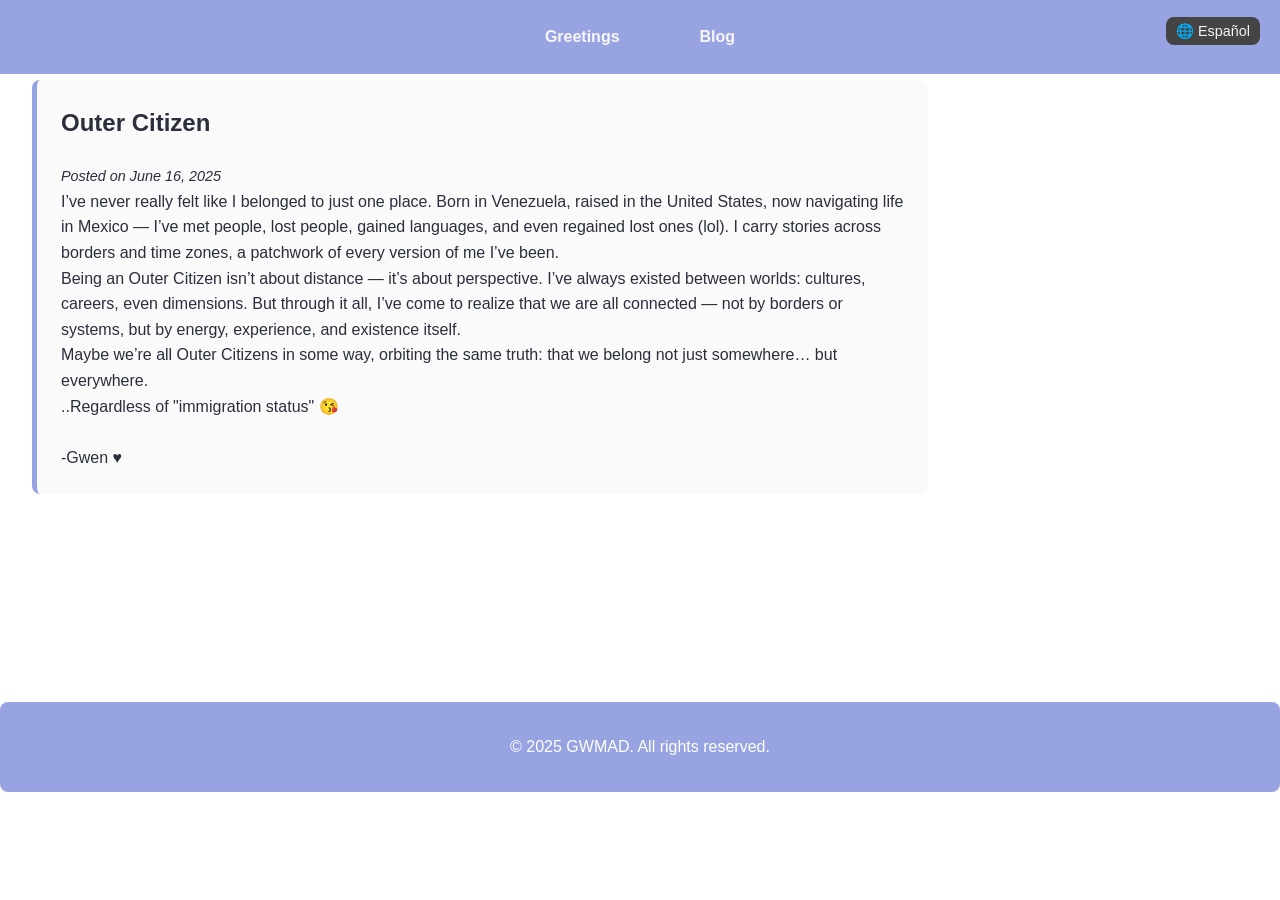
==== blog-outer-citizen.html @ 35157287 "Create blog-outer-citizen.html" ====
<!DOCTYPE html>
<html lang="en">
<head>
  <meta charset="UTF-8" />
  <meta name="viewport" content="width=device-width, initial-scale=1.0" />
  <title>Outer Citizen</title>
  <link rel="stylesheet" href="style.css" />
</head>
<body>
  <header>
        <div class="language-switch">
  <a href="blog-outer-citizen-es.html">🌐 Español</a>
</div>
        <nav>
      <ul>
        <li><a href="index.html">Greetings</a></li>
        <li><a href="blog.html">Blog</a></li>

      </ul>
    </nav>
    <!-- your existing header and nav here -->
  </header>

  <main>
    <article class="blog-post">
      <h2>Outer Citizen</h2>
      <p><em>Posted on June 16, 2025</em></p>
      <p>
I’ve never really felt like I belonged to just one place. Born in Venezuela, raised in the United States, now navigating life in Mexico — I’ve met people, lost people, gained languages, and even regained lost ones (lol). I carry stories across borders and time zones, a patchwork of every version of me I’ve been.
<br>
Being an Outer Citizen isn’t about distance — it’s about perspective. I’ve always existed between worlds: cultures, careers, even dimensions. But through it all, I’ve come to realize that we are all connected — not by borders or systems, but by energy, experience, and existence itself.
<br>
Maybe we’re all Outer Citizens in some way, orbiting the same truth: that we belong not just somewhere… but everywhere.        
 <br>       
..Regardless of "immigration status" 😘 

<br>
<br>

-Gwen &hearts;
      </p>
    </article>
  </main>

  <footer>
    <p>&copy; 2025 GWMAD. All rights reserved.</p>
  </footer>
</body>
</html>
---- style.css ----
/* === Language Switch === */
.language-switch {
  position: absolute;
  top: 20px;
  right: 20px;
  font-size: 0.9em;
  z-index: 10;
}
.language-switch a {
  text-decoration: none;
  color: #f4f4f4;
  background-color: #444;
  padding: 6px 10px;
  border-radius: 8px;
}
.language-switch a:hover {
  background-color: #666;
}

/* =======Global Styles =======*/
* {
  margin: 0;
  padding: 0;
  box-sizing: border-box;
}

/* === Base Styles === */
html {
  scroll-behavior: smooth;
}
    body {
      margin: 0;
      font-family: 'Segoe UI', Tahoma, Geneva, Verdana, sans-serif;
      background: linear-gradient(to right, #456cdf, #a1ebea);
      background-image: url('https://www.transparenttextures.com/patterns/stardust.png');
      background-blend-mode: overlay;
      background-size: cover;
      background-repeat: repeat;
      background-attachment: fixed;
      color: #2b2f3c;
      padding: 0;
      line-height: 1.6;
    }
    header.hero {
      display: flex;
      flex-direction: column;
      justify-content: center;
      align-items: center;
      height: 120vh;
      text-align: center;
      padding: 2rem;
      box-sizing: border-box;
    }
    .hero h1 {
      font-size: 4rem;
      color: #2b2f3c;
      margin: 0;
    }
    .hero h2 {
      font-size: 2rem;
      color: #2b2f3c;
      margin-top: 1rem;
    }
    .hero p {
      font-size: 1.5rem;
      color: #2b2f3c;
      margin-top: 1rem;
      max-width: 600px;
    }
    .hero a.button {
      display: inline-block;
      margin-top: 2rem;
      padding: 0.75rem 2rem;
      background: #b6c9ff;
      color: #0d0d2b;
      font-weight: bold;
      text-decoration: none;
      border-radius: 8px;
      transition: background 0.3s;
    }
    .hero a.button:hover {
      background: #d1b3ff;
    }
    

h1, h2, h3, h4 {
  font-family: 'Poppins', sans-serif;
  margin-bottom: 1rem;
}

a {
  color: #0077cc;
  text-decoration: none;
}
a:hover {
  color: #005999;
  text-decoration: underline;
}
/* === Buttons === */
a.button {
  background-color: #0077cc;
  color: white;
  padding: 0.6rem 1.2rem;
  border-radius: 8px;
  display: inline-block;
  transition: background-color 0.3s ease, transform 0.2s ease;
}
a.button:hover {
  background-color: #005fa3;
  transform: scale(1.05);
}
/* === Header & Navigation === */
header {
  background-color: #98a4e1;
  color: #f8f5f5;
  padding: 1.5rem 0;
  position: fixed;
  width: 100%;
  top: 0;
  text-align: center;
  z-index: 1000;
}

nav ul {
  list-style: none;
  display: flex;
  justify-content: center;
}
nav ul li {
  margin: 0 1.5rem;
}
nav ul li a {
  font-weight: bold;
  padding: 0.5rem 1rem;
  transition: color 0.3s ease;
  text-decoration: none;
  color: var(--color-text-light);
}
nav ul li a:hover {
  background-color: #e6f0ff;
  border-radius: 8px;
}
/* === Footer === */
footer {
  text-align: center;
  margin-top: 9rem;
  padding: 2rem 0;
  background-color: #98a4e1;
  color: #fff;
  border-radius: 8px;
}
/* === Layout === */
main {
  padding: 2rem;
  max-width: 960px;
  margin-top: 3rem;
}
section {
  margin-bottom: 3rem;
}
h2 {
  padding-bottom: 0.3rem;
  margin-bottom: 1rem;
}
/* === Blog === */
.blog-list {
  list-style: none;
  padding-left: 0;
  text-align: center;
  margin-top: 7rem;
}
.blog-list li {
  margin-bottom: 2rem;
  font-size: 1.1rem;
}
.blog-list a {
  color: #0077cc;
  font-weight: 600;
}


.blog-post {
  background-color: #fafafa;
  padding: 1.5rem;
  border-left: 5px solid #98a4e1;
  margin-bottom: 2rem;
  border-radius: 8px;
  transition: box-shadow 0.3s ease;
}
.blog-post:hover {
  box-shadow: 0 4px 12px rgba(0, 0, 0, 0.08);
}
.blog-post h3 {
  margin-top: 0;
  color: #0077cc;
}
.blog-post em {
  font-size: 0.9rem;
  color: #2b2f3c;
}
/* === Mobile Responsive === */
@media (max-width: 768px) {

  body {
    padding-top: 60px;
  }

  header {
    height: 60px;
  }

  .language-switcher {
    top: 0.5rem;
    left: auto;
    right: 1rem;
  }
  
  nav ul {
    display: flex;
    flex-direction: row;
    justify-content: center;
    flex-wrap: wrap;
    padding: 0.5rem 0;
    text-align: center;
  }
  nav ul li {
    margin: 0 0.8rem 0.5rem;
  }

  .container {
    width: 95%;
    padding: 1rem 0;
  }
  
  main {
    padding: 3rem;
  }
  section {
    margin-bottom: 2rem;
  }
  h1 {
    font-size: 1.8rem;
  }
  h2 {
    font-size: 1.5rem;
  }
  p {
    font-size: 1rem;
  }
  .cosmic-intro {
    width: 95%;
    padding: 1.5rem;
    font-size: 1rem;
  }
    header.hero {
    padding: 4rem 1.5rem;
    height: auto;
  }
  .hero h1 {
    font-size: 2.2rem;
    margin-top: 1.5rem;
  }
  .hero h2 {
    font-size: 1.5rem;
  }
  .hero p {
    font-size: 1rem;
    margin-bottom: 1.5rem;
  }
}
/* === Scroll to Top Button === */
#scrollToTop {
  position: fixed;
  bottom: 30px;
  right: 30px;
  background-color: #0077cc;
  color: #2b2f3c;
  border: none;
  padding: 0.6rem 1rem;
  border-radius: 50%;
  font-size: 1.2rem;
  cursor: pointer;
  display: none;
  z-index: 1000;
  transition: background-color 0.3s ease, transform 0.2s ease;
}
#scrollToTop:hover {
  background-color: #005fa3;
  transform: scale(1.1);
}


/* === Work Page Elements === */
.faq-toggle {
  cursor: pointer;
  font-weight: bold;
  padding: 0.5rem;
  background-color: #dcaada;
  margin-top: 0.5rem;
  border-radius: 5px;
}
.faq-toggle:hover {
  background-color: #533c73;
}
.faq-answer {
  display: none;
  padding-left: 1rem;
  color: #533c73;
}
.say-heller-form form {
  display: flex;
  flex-direction: column;
  gap: 0.75rem;
  max-width: 600px;
}
.say-heller-form input,
.say-heller-form textarea {
  padding: 0.5rem;
  border: 1px solid #94c5da;
  border-radius: 5px;
}
.say-heller-form button {
  padding: 0.5rem 1rem;
  background-color: #222;
  color: #97a7dd;
  border: none;
  border-radius: 5px;
  cursor: pointer;
}
.say-heller-form button:hover {
  background-color: #444;
}
/* === Cosmic Style Elements === */
.cosmic-intro-wrapper {
  display: flex;
  justify-content: center;
  width: 100%;
}
.cosmic-intro {
  max-width: 800px;
  width: 90%;
  text-align: center;
  background: linear-gradient(135deg, #b478f4, #64d5e4);
  border-radius: 12px;
  padding: 2rem;
  margin: 2rem auto;
  color: #2c2c2c;
  font-size: 1.1rem;
  line-height: 1.6;
  box-shadow: 0 4px 12px rgba(0, 0, 0, 0.05);
  position: relative;
  font-style: italic;
}
.cosmic-intro::before,
.cosmic-intro::after {
  content: "✨";
  position: absolute;
  font-size: 2rem;
  opacity: 0.4;
  animation: floatSparkles 6s infinite ease-in-out;
}
.cosmic-intro::before {
  top: -10px;
  left: 10px;
}
.cosmic-intro::after {
  bottom: -10px;
  right: 10px;
}
@keyframes floatSparkles {
  0%, 100% {
    transform: translateY(0px) rotate(0deg);
  }
  50% {
    transform: translateY(-5px) rotate(10deg);
  }
}
.nav-divider {
  border: none;
  height: 2px;
  background-color: #0077cc;
  margin-top: 2rem;
  margin-bottom: 2rem;
  width: 60%;
}
.page-wrapper {
  padding: 0 1rem;
}
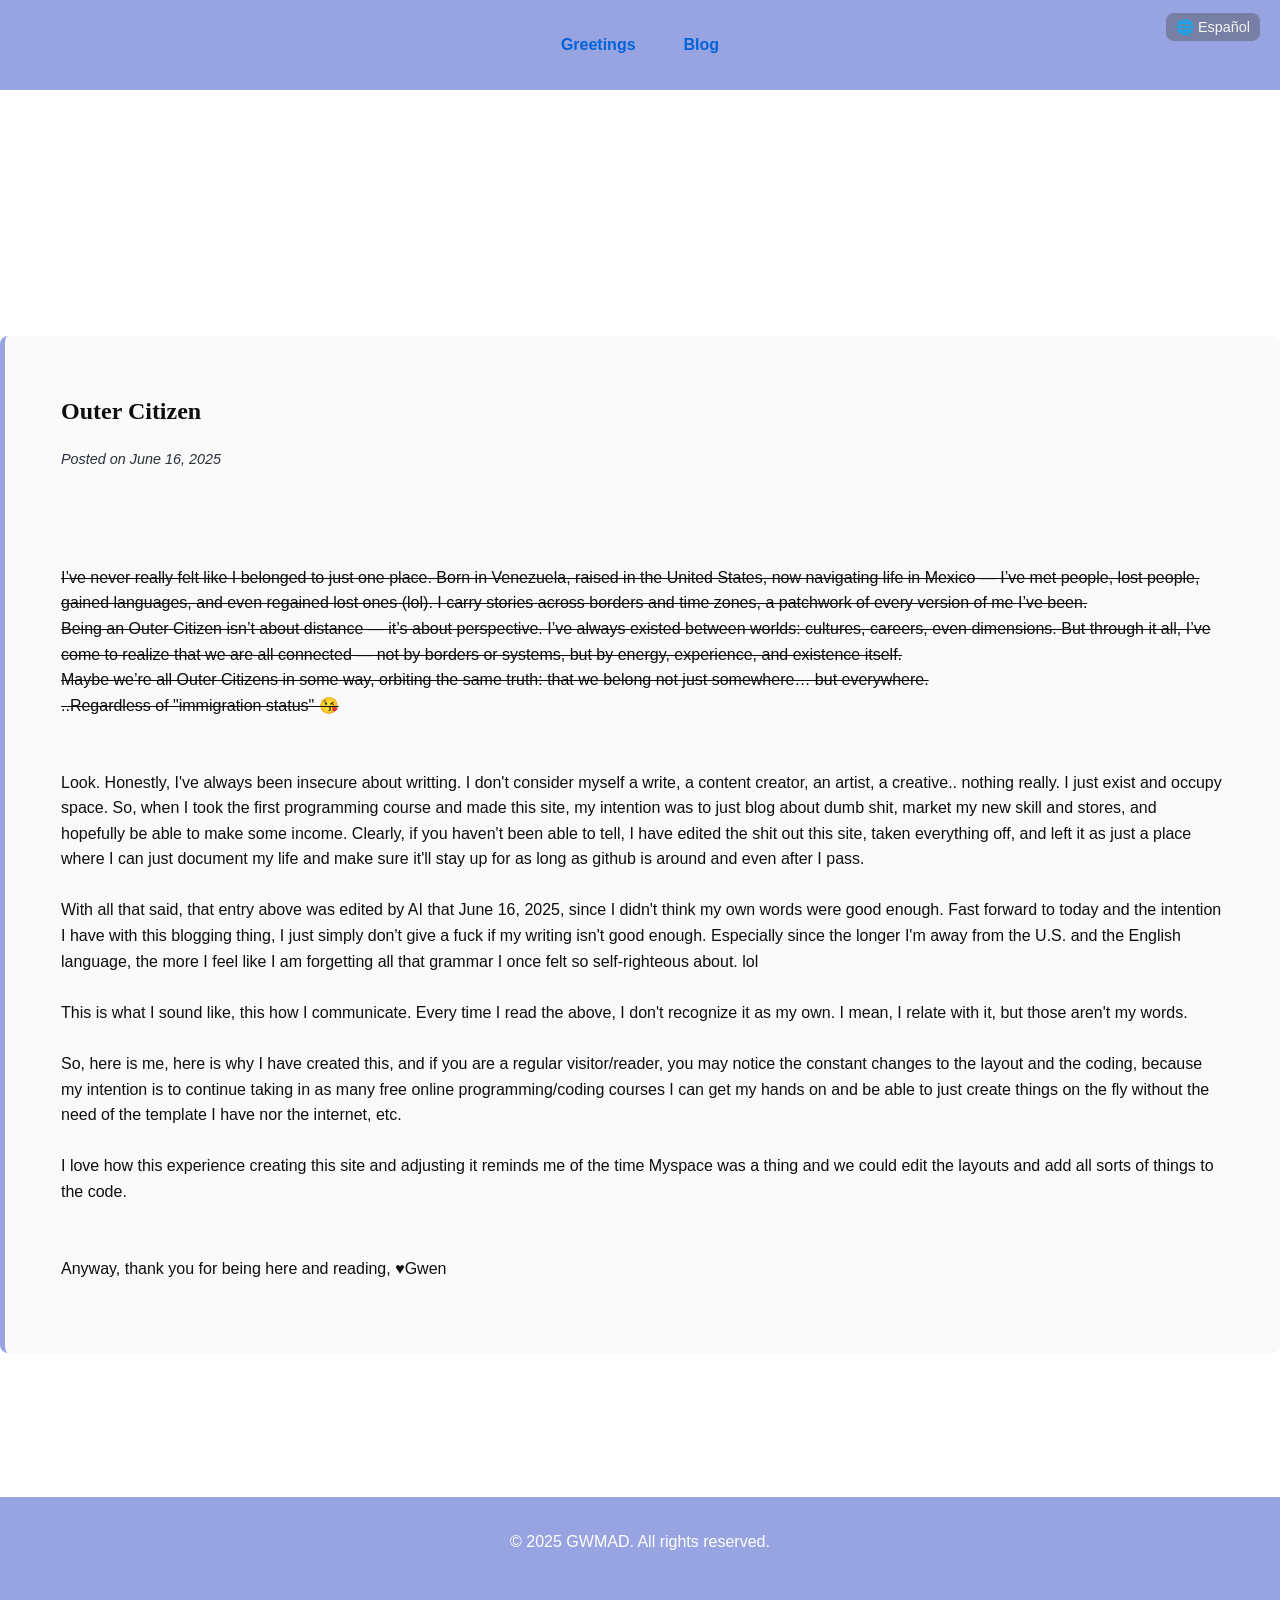
==== commit b81fb5fd: "Update blog-outer-citizen.html" ====
--- a/blog-outer-citizen.html
+++ b/blog-outer-citizen.html
@@ -26,18 +26,43 @@
       <h2>Outer Citizen</h2>
       <p><em>Posted on June 16, 2025</em></p>
       <p>
+        <br><br><br><strike>
 I’ve never really felt like I belonged to just one place. Born in Venezuela, raised in the United States, now navigating life in Mexico — I’ve met people, lost people, gained languages, and even regained lost ones (lol). I carry stories across borders and time zones, a patchwork of every version of me I’ve been.
 <br>
 Being an Outer Citizen isn’t about distance — it’s about perspective. I’ve always existed between worlds: cultures, careers, even dimensions. But through it all, I’ve come to realize that we are all connected — not by borders or systems, but by energy, experience, and existence itself.
 <br>
 Maybe we’re all Outer Citizens in some way, orbiting the same truth: that we belong not just somewhere… but everywhere.        
  <br>       
-..Regardless of "immigration status" 😘 
+..Regardless of "immigration status" 😘 </strike>
 
 <br>
 <br>
+<br>
+Look. Honestly, I've always been insecure about writting. I don't consider myself a write,
+a content creator, an artist, a creative.. nothing really. I just exist and occupy space.
+So, when I took the first programming course and made this site, my intention was to
+just blog about dumb shit, market my new skill and stores, and hopefully be able to make 
+some income. Clearly, if you haven't been able to tell, I have edited the shit out this site,
+taken everything off, and left it as just a place where I can just document my life and make sure 
+it'll stay up for as long as github is around and even after I pass.
+<br><br>With all that said, that entry above was edited by AI that June 16, 2025, since I didn't think my own
+words were good enough. Fast forward to today and the intention I have with this blogging thing, I just
+simply don't give a fuck if my writing isn't good enough. Especially since the longer I'm away from the U.S.
+and the English language, the more I feel like I am forgetting all that grammar I once felt so self-righteous 
+about. lol
+<br><br>This is what I sound like, this how I communicate. Every time I read the above, I don't recognize it 
+as my own. I mean, I relate with it, but those aren't my words.
+<br><br>So, here is me, here is why I have created this, and if you are a regular visitor/reader, you may
+notice the constant changes to the layout and the coding, because my intention is to continue taking in as 
+many free online programming/coding courses I can get my hands on and be able to just create things on the fly 
+without the need of the template I have nor the internet, etc. 
+<br><br>I love how this experience creating this site and adjusting it reminds me of the time Myspace
+was a thing and we could edit the layouts and add all sorts of things to the code. 
+<br><br><br>
 
--Gwen &hearts;
+Anyway, thank you for being here and reading,
+
+&hearts;Gwen 
       </p>
     </article>
   </main>
--- a/style.css
+++ b/style.css
@@ -2,20 +2,35 @@
 /* === Language Switch === */
 .language-switch {
   position: absolute;
-  top: 20px;
+  top: 1rem;
   right: 20px;
   font-size: 0.9em;
-  z-index: 10;
+  z-index: 10000;
 }
 .language-switch a {
   text-decoration: none;
   color: #f4f4f4;
-  background-color: #444;
+  background-color: #777fa4;
   padding: 6px 10px;
   border-radius: 8px;
 }
 .language-switch a:hover {
   background-color: #666;
+}
+
+
+
+/* ======= CSS VARIABLES ========*/
+:root {
+    --color-primary: #090909;
+    --color-primary-dark: #393939;
+    --color-background: linear-gradient(to right, #456cdf, #a1ebea);
+    --background-image: url('https://www.transparenttextures.com/patterns/stardust.png');
+    --color-text: #0f0e0e;
+    --color-text-light: #0363d9;
+    --color-accent: #f8168b;
+    --font-heading: 'Georgia', serif;
+    --font-body: 'Segoe UI', 'Tahoma', Geneva, Verdana, sans-serif;
 }
 
 /* =======Global Styles =======*/
@@ -23,168 +38,209 @@
   margin: 0;
   padding: 0;
   box-sizing: border-box;
-}
+
+}
+
+body {
+    font-family: var(--font-body);
+    color: var(--color-text);
+    background-color: var(--color-background);
+    line-height: 1.6;
+}
+
+
+/* =========== HEADER OVERLAP ========== */
+main {
+  padding-top: 12rem;
+}
+
+/* ======= HERO SECTION ======*/
+
+.hero {
+  height: 100vh;
+  display: flex;
+  flex-direction: column;
+  justify-content: center;
+  align-items: center;
+  text-align: center;
+  background: var(--color-background);
+  padding: 2rem 0;
+}
+
+/* =======TYPOGRAPHY ======= */
+
+h1, h2, h3, h4, h5, h6 {
+    font-family: var(--font-heading);
+    margin-bottom: 1rem;
+    color: var(--color-primary);
+}
+
+p {
+    margin-bottom: 1rem;
+}
+
+h3 {
+    margin-top: 2rem;
+}
+
+/* ====== LAYOUT & CONTAINERS ====== */
+.container {
+    width: 90%;
+    max-width: 1200px;
+    margin: 0 auto;
+    padding: 2rem 0;
+}
+
+.container ul {
+    max-width: 600px;
+    margin-left: auto;
+    margin-right: auto;
+    text-align: left;
+}
+
+
+/* ====== HEADER, FOOTER & NAVIGATION ====== */
+header {
+    background-color: #98a4e1;
+    color: #98a4e1;
+    padding: 2rem 0;
+    position: fixed;
+    width: 100%;
+    top: 0;
+    z-index: 1000;
+    margin-bottom: 9rem;
+  
+}
+
+
+footer {
+  text-align: center;
+  margin-top: 9rem;
+  padding: 2rem;
+  background-color: #98a4e1;
+  color: #fff;
+
+}
+nav ul {
+    display: flex;
+    justify-content: center;
+    list-style: none;
+}
+
+nav ul li {
+    margin: 0 1.5rem;
+}
+
+nav ul li a {
+    color: #0363d9;
+    text-decoration: none;
+    font-weight: bold;
+    transition: color 0.3s ease;
+}
+
+nav ul li a:hover {
+    color: #0363d9;
+}
+
+
+/* ====== BUTTONS ====== */
+.btn {
+    display: inline-block;
+    padding: 0.8rem 2rem;
+    background-color: var(--color-primary);
+    color: var(--color-text-light);
+    text-decoration: none;
+    border-radius: 5px;
+    font-weight: bold;
+    transition: background-color 0.3s ease, transform 0.2s ease;
+}
+
+.btn:hover {
+    background-color: var(--color-primary-dark);
+    transform: translateY(-3px);
+}
+
+
+/* ====== PROJECTS/ITEMS GRID ====== */
+.items-grid {
+    display: grid;
+    grid-template-columns: repeat(auto-fit, minmax(300px, 1fr));
+    gap: 3rem;
+    margin-top: 2rem;
+}
+
+.item {
+    background: linear-gradient(135deg, #b478f4, #64d5e4);
+    padding: 1.5rem;
+    border-radius: 8px;
+    box-shadow: 0 4px 6px rgba(0, 0, 0, 0.1);
+    transition: transform 0.3s ease;
+    text-align: center;
+}
+
+.item:hover {
+    transform: translateY(-5px);
+}
+
+/* ==== for when and if I decide to add pics ==== */
+.item img {
+    width: 100%;
+    max-width: 250px;
+    height: 250px;
+    object-fit: cover;
+    border-radius: 5px;
+    margin-bottom: 1rem;
+}
+
+/* Style all links */
+.nav-menu a {
+  text-decoration: none;
+  color: #0363d9;
+  padding: 0.5rem 0;
+  display: block;
+}
+
 
 /* === Base Styles === */
 html {
   scroll-behavior: smooth;
 }
-    body {
-      margin: 0;
-      font-family: 'Segoe UI', Tahoma, Geneva, Verdana, sans-serif;
-      background: linear-gradient(to right, #456cdf, #a1ebea);
-      background-image: url('https://www.transparenttextures.com/patterns/stardust.png');
-      background-blend-mode: overlay;
-      background-size: cover;
-      background-repeat: repeat;
-      background-attachment: fixed;
-      color: #2b2f3c;
-      padding: 0;
-      line-height: 1.6;
-    }
-    header.hero {
-      display: flex;
-      flex-direction: column;
-      justify-content: center;
-      align-items: center;
-      height: 120vh;
-      text-align: center;
-      padding: 2rem;
-      box-sizing: border-box;
-    }
-    .hero h1 {
-      font-size: 4rem;
-      color: #2b2f3c;
-      margin: 0;
-    }
-    .hero h2 {
-      font-size: 2rem;
-      color: #2b2f3c;
-      margin-top: 1rem;
-    }
-    .hero p {
-      font-size: 1.5rem;
-      color: #2b2f3c;
-      margin-top: 1rem;
-      max-width: 600px;
-    }
-    .hero a.button {
-      display: inline-block;
-      margin-top: 2rem;
-      padding: 0.75rem 2rem;
-      background: #b6c9ff;
-      color: #0d0d2b;
-      font-weight: bold;
-      text-decoration: none;
-      border-radius: 8px;
-      transition: background 0.3s;
-    }
-    .hero a.button:hover {
-      background: #d1b3ff;
-    }
-    
-
-h1, h2, h3, h4 {
-  font-family: 'Poppins', sans-serif;
-  margin-bottom: 1rem;
-}
-
-a {
-  color: #0077cc;
-  text-decoration: none;
-}
-a:hover {
-  color: #005999;
-  text-decoration: underline;
-}
-/* === Buttons === */
-a.button {
-  background-color: #0077cc;
-  color: white;
-  padding: 0.6rem 1.2rem;
-  border-radius: 8px;
-  display: inline-block;
-  transition: background-color 0.3s ease, transform 0.2s ease;
-}
-a.button:hover {
-  background-color: #005fa3;
-  transform: scale(1.05);
-}
-/* === Header & Navigation === */
-header {
-  background-color: #98a4e1;
-  color: #f8f5f5;
-  padding: 1.5rem 0;
-  position: fixed;
-  width: 100%;
-  top: 0;
-  text-align: center;
-  z-index: 1000;
-}
-
-nav ul {
-  list-style: none;
-  display: flex;
-  justify-content: center;
-}
-nav ul li {
-  margin: 0 1.5rem;
-}
-nav ul li a {
-  font-weight: bold;
-  padding: 0.5rem 1rem;
-  transition: color 0.3s ease;
-  text-decoration: none;
-  color: var(--color-text-light);
-}
-nav ul li a:hover {
-  background-color: #e6f0ff;
-  border-radius: 8px;
-}
-/* === Footer === */
-footer {
-  text-align: center;
-  margin-top: 9rem;
-  padding: 2rem 0;
-  background-color: #98a4e1;
-  color: #fff;
-  border-radius: 8px;
-}
-/* === Layout === */
-main {
-  padding: 2rem;
-  max-width: 960px;
-  margin-top: 3rem;
-}
-section {
-  margin-bottom: 3rem;
-}
-h2 {
-  padding-bottom: 0.3rem;
-  margin-bottom: 1rem;
-}
+
+
+
+
+
 /* === Blog === */
+
 .blog-list {
   list-style: none;
   padding-left: 0;
   text-align: center;
-  margin-top: 7rem;
-}
+  margin-top: 3rem;
+}
+
 .blog-list li {
-  margin-bottom: 2rem;
-  font-size: 1.1rem;
+  margin-bottom: 3rem;
+  font-size: 1.1rem;  
+  align-items: center;
+
 }
 .blog-list a {
   color: #0077cc;
   font-weight: 600;
 }
 
+.blog-list h3 {
+  color:#0f0e0e
+}
+
 
 .blog-post {
   background-color: #fafafa;
-  padding: 1.5rem;
+  padding: 3.5rem;
   border-left: 5px solid #98a4e1;
   margin-bottom: 2rem;
+  margin-top: 9rem;
   border-radius: 8px;
   transition: box-shadow 0.3s ease;
 }
@@ -192,102 +248,16 @@
   box-shadow: 0 4px 12px rgba(0, 0, 0, 0.08);
 }
 .blog-post h3 {
-  margin-top: 0;
+  margin-top: 3rem;
   color: #0077cc;
 }
+.blog-post h2 {
+  color:#0f0e0e
+}
+
 .blog-post em {
   font-size: 0.9rem;
   color: #2b2f3c;
-}
-/* === Mobile Responsive === */
-@media (max-width: 768px) {
-
-  body {
-    padding-top: 60px;
-  }
-
-  header {
-    height: 60px;
-  }
-
-  .language-switcher {
-    top: 0.5rem;
-    left: auto;
-    right: 1rem;
-  }
-  
-  nav ul {
-    display: flex;
-    flex-direction: row;
-    justify-content: center;
-    flex-wrap: wrap;
-    padding: 0.5rem 0;
-    text-align: center;
-  }
-  nav ul li {
-    margin: 0 0.8rem 0.5rem;
-  }
-
-  .container {
-    width: 95%;
-    padding: 1rem 0;
-  }
-  
-  main {
-    padding: 3rem;
-  }
-  section {
-    margin-bottom: 2rem;
-  }
-  h1 {
-    font-size: 1.8rem;
-  }
-  h2 {
-    font-size: 1.5rem;
-  }
-  p {
-    font-size: 1rem;
-  }
-  .cosmic-intro {
-    width: 95%;
-    padding: 1.5rem;
-    font-size: 1rem;
-  }
-    header.hero {
-    padding: 4rem 1.5rem;
-    height: auto;
-  }
-  .hero h1 {
-    font-size: 2.2rem;
-    margin-top: 1.5rem;
-  }
-  .hero h2 {
-    font-size: 1.5rem;
-  }
-  .hero p {
-    font-size: 1rem;
-    margin-bottom: 1.5rem;
-  }
-}
-/* === Scroll to Top Button === */
-#scrollToTop {
-  position: fixed;
-  bottom: 30px;
-  right: 30px;
-  background-color: #0077cc;
-  color: #2b2f3c;
-  border: none;
-  padding: 0.6rem 1rem;
-  border-radius: 50%;
-  font-size: 1.2rem;
-  cursor: pointer;
-  display: none;
-  z-index: 1000;
-  transition: background-color 0.3s ease, transform 0.2s ease;
-}
-#scrollToTop:hover {
-  background-color: #005fa3;
-  transform: scale(1.1);
 }
 
 
@@ -331,59 +301,64 @@
 .say-heller-form button:hover {
   background-color: #444;
 }
-/* === Cosmic Style Elements === */
-.cosmic-intro-wrapper {
-  display: flex;
-  justify-content: center;
-  width: 100%;
-}
-.cosmic-intro {
-  max-width: 800px;
-  width: 90%;
-  text-align: center;
-  background: linear-gradient(135deg, #b478f4, #64d5e4);
-  border-radius: 12px;
-  padding: 2rem;
-  margin: 2rem auto;
-  color: #2c2c2c;
-  font-size: 1.1rem;
-  line-height: 1.6;
-  box-shadow: 0 4px 12px rgba(0, 0, 0, 0.05);
-  position: relative;
-  font-style: italic;
-}
-.cosmic-intro::before,
-.cosmic-intro::after {
-  content: "✨";
-  position: absolute;
-  font-size: 2rem;
-  opacity: 0.4;
-  animation: floatSparkles 6s infinite ease-in-out;
-}
-.cosmic-intro::before {
-  top: -10px;
-  left: 10px;
-}
-.cosmic-intro::after {
-  bottom: -10px;
-  right: 10px;
-}
-@keyframes floatSparkles {
-  0%, 100% {
-    transform: translateY(0px) rotate(0deg);
+
+
+
+
+
+/* ====== MOBILE RESPONSIVE DESIGN ====== */
+@media (max-width: 768px) {
+
+      /* Header spacing fix */
+  body {
+    padding-top: 60px; /* Adjust to your header height */
   }
-  50% {
-    transform: translateY(-5px) rotate(10deg);
+  
+  header {
+    height: 60px; /* Fixed height helps with calculations */
   }
-}
-.nav-divider {
-  border: none;
-  height: 2px;
-  background-color: #0077cc;
-  margin-top: 2rem;
-  margin-bottom: 2rem;
-  width: 60%;
-}
-.page-wrapper {
-  padding: 0 1rem;
-}
+    
+    .language-switcher {
+        top: 0.5rem;
+        left: auto;
+        right: 1rem;
+    }
+
+    nav ul {
+        display: flex;
+        flex-direction: row;
+        justify-content: center;
+        flex-wrap: wrap;
+        padding: 0.5rem 0;
+    }
+
+    nav ul li {
+        margin: 0 0.8rem 0.5rem;
+    }
+
+    .container {
+        width: 95%;
+        padding: 1rem 0;
+    }
+}
+
+
+@media (max-width: 768px) {
+  .nav-menu {
+    flex-direction: column;
+    gap: 0.5rem;
+    align-items: center;
+    background-color: var(--color-primary);
+    padding: 1rem 0;
+    margin: 0;
+  }
+  
+  
+  .hero, .container:first-of-type {
+      padding-top: 20px;
+   
+  }
+}
+
+
+
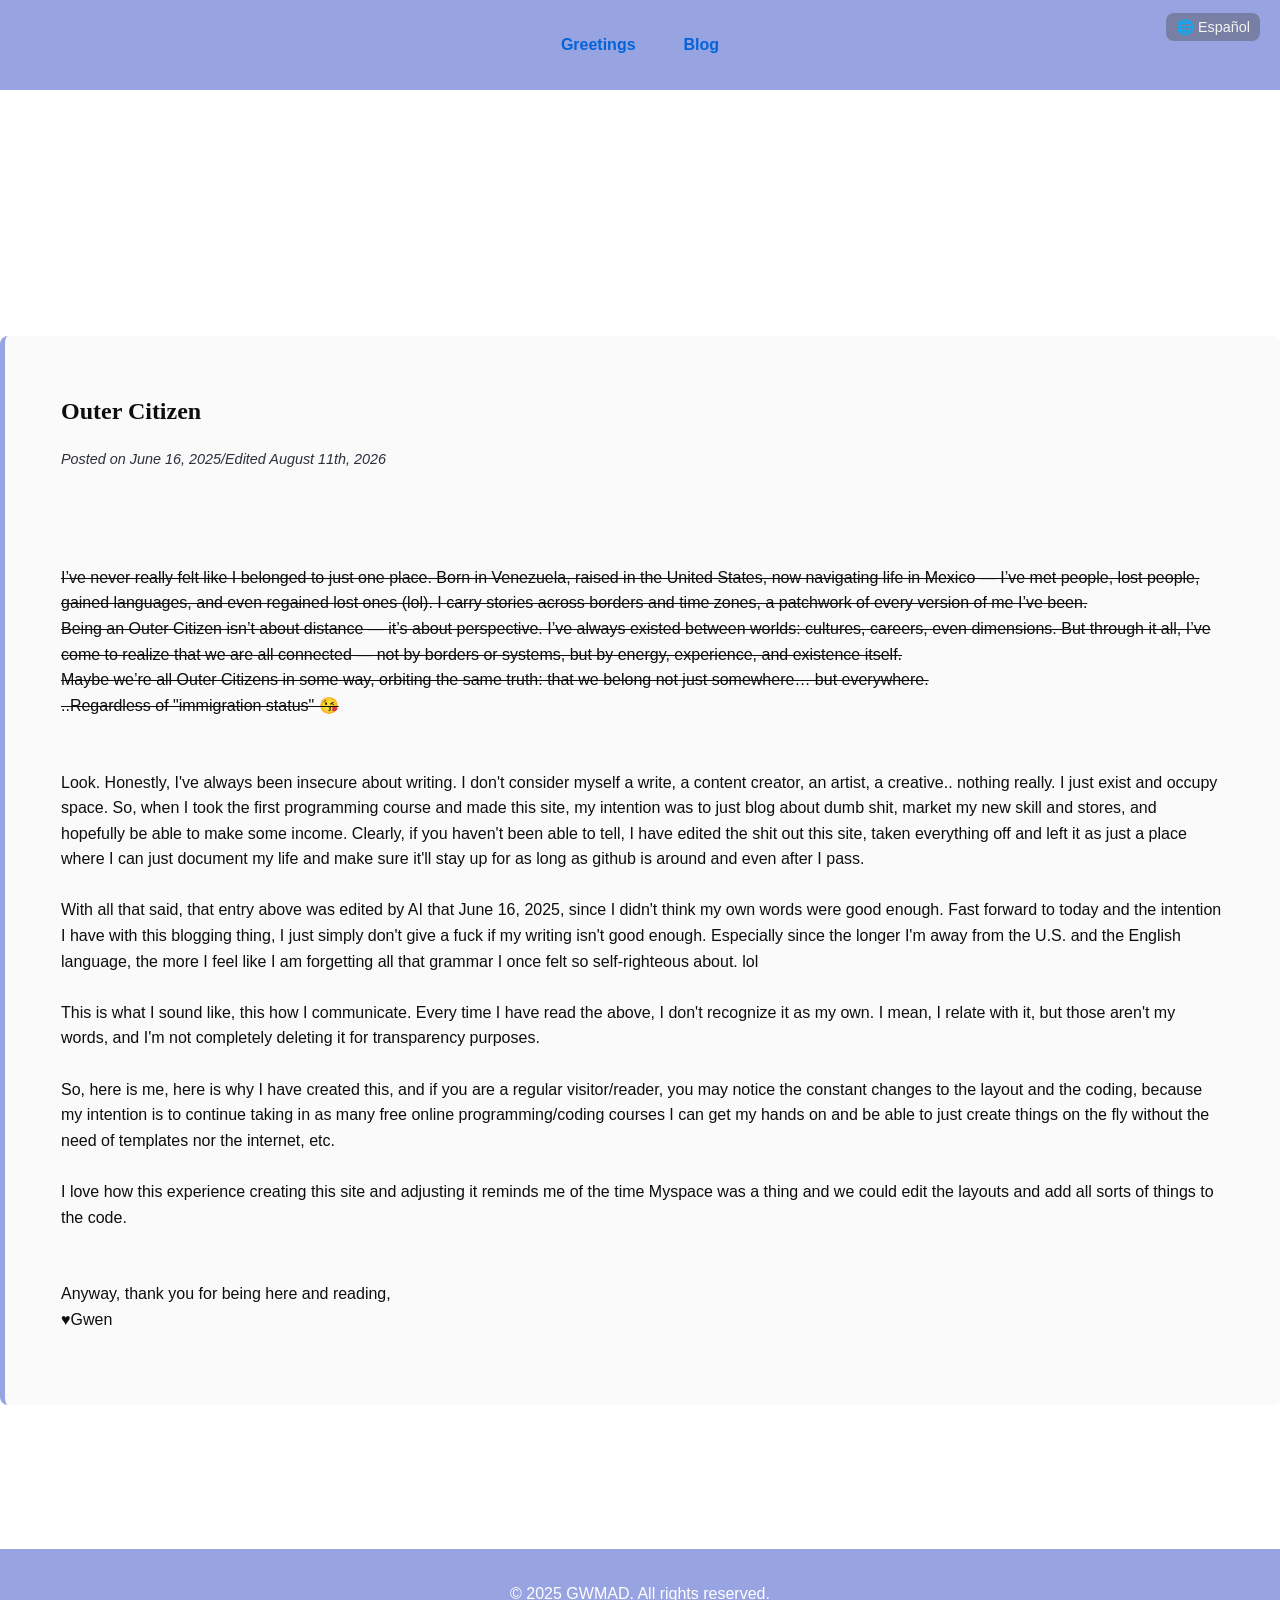
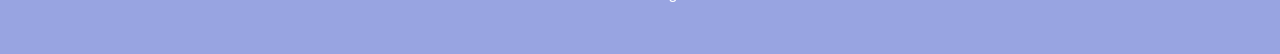
==== commit 547818c8: "Update blog-outer-citizen.html" ====
--- a/blog-outer-citizen.html
+++ b/blog-outer-citizen.html
@@ -24,7 +24,7 @@
   <main>
     <article class="blog-post">
       <h2>Outer Citizen</h2>
-      <p><em>Posted on June 16, 2025</em></p>
+      <p><em>Posted on June 16, 2025/Edited August 11th, 2026</em></p>
       <p>
         <br><br><br><strike>
 I’ve never really felt like I belonged to just one place. Born in Venezuela, raised in the United States, now navigating life in Mexico — I’ve met people, lost people, gained languages, and even regained lost ones (lol). I carry stories across borders and time zones, a patchwork of every version of me I’ve been.
@@ -38,30 +38,30 @@
 <br>
 <br>
 <br>
-Look. Honestly, I've always been insecure about writting. I don't consider myself a write,
+Look. Honestly, I've always been insecure about writing. I don't consider myself a write,
 a content creator, an artist, a creative.. nothing really. I just exist and occupy space.
 So, when I took the first programming course and made this site, my intention was to
 just blog about dumb shit, market my new skill and stores, and hopefully be able to make 
 some income. Clearly, if you haven't been able to tell, I have edited the shit out this site,
-taken everything off, and left it as just a place where I can just document my life and make sure 
+taken everything off and left it as just a place where I can just document my life and make sure 
 it'll stay up for as long as github is around and even after I pass.
 <br><br>With all that said, that entry above was edited by AI that June 16, 2025, since I didn't think my own
 words were good enough. Fast forward to today and the intention I have with this blogging thing, I just
 simply don't give a fuck if my writing isn't good enough. Especially since the longer I'm away from the U.S.
 and the English language, the more I feel like I am forgetting all that grammar I once felt so self-righteous 
 about. lol
-<br><br>This is what I sound like, this how I communicate. Every time I read the above, I don't recognize it 
-as my own. I mean, I relate with it, but those aren't my words.
+<br><br>This is what I sound like, this how I communicate. Every time I have read the above, I don't recognize it 
+as my own. I mean, I relate with it, but those aren't my words, and I'm not completely deleting it for transparency purposes.
 <br><br>So, here is me, here is why I have created this, and if you are a regular visitor/reader, you may
 notice the constant changes to the layout and the coding, because my intention is to continue taking in as 
 many free online programming/coding courses I can get my hands on and be able to just create things on the fly 
-without the need of the template I have nor the internet, etc. 
+without the need of templates nor the internet, etc. 
 <br><br>I love how this experience creating this site and adjusting it reminds me of the time Myspace
 was a thing and we could edit the layouts and add all sorts of things to the code. 
 <br><br><br>
 
 Anyway, thank you for being here and reading,
-
+<br>
 &hearts;Gwen 
       </p>
     </article>
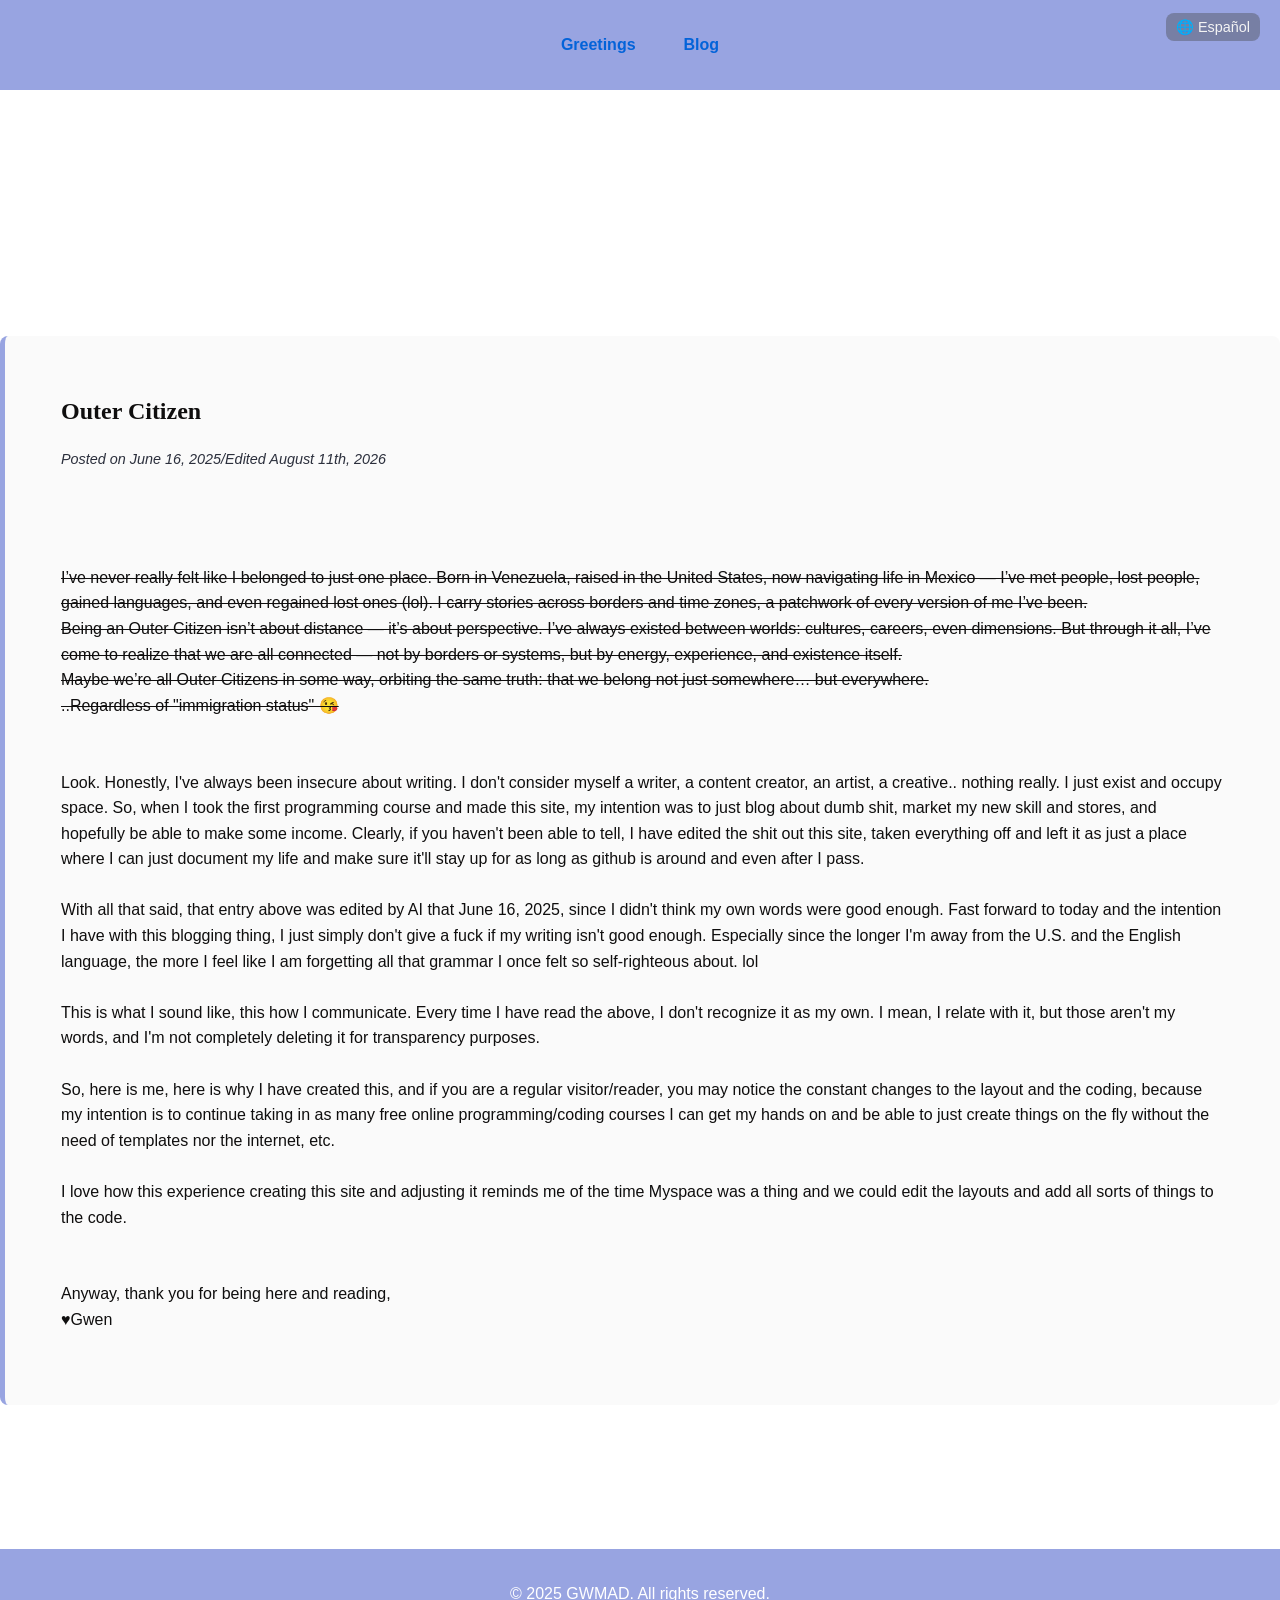
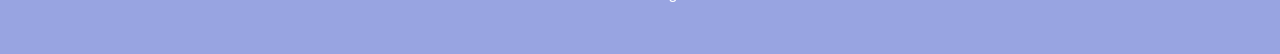
==== commit 9f8f9e2e: "Update blog-outer-citizen.html" ====
--- a/blog-outer-citizen.html
+++ b/blog-outer-citizen.html
@@ -38,7 +38,7 @@
 <br>
 <br>
 <br>
-Look. Honestly, I've always been insecure about writing. I don't consider myself a write,
+Look. Honestly, I've always been insecure about writing. I don't consider myself a writer,
 a content creator, an artist, a creative.. nothing really. I just exist and occupy space.
 So, when I took the first programming course and made this site, my intention was to
 just blog about dumb shit, market my new skill and stores, and hopefully be able to make 
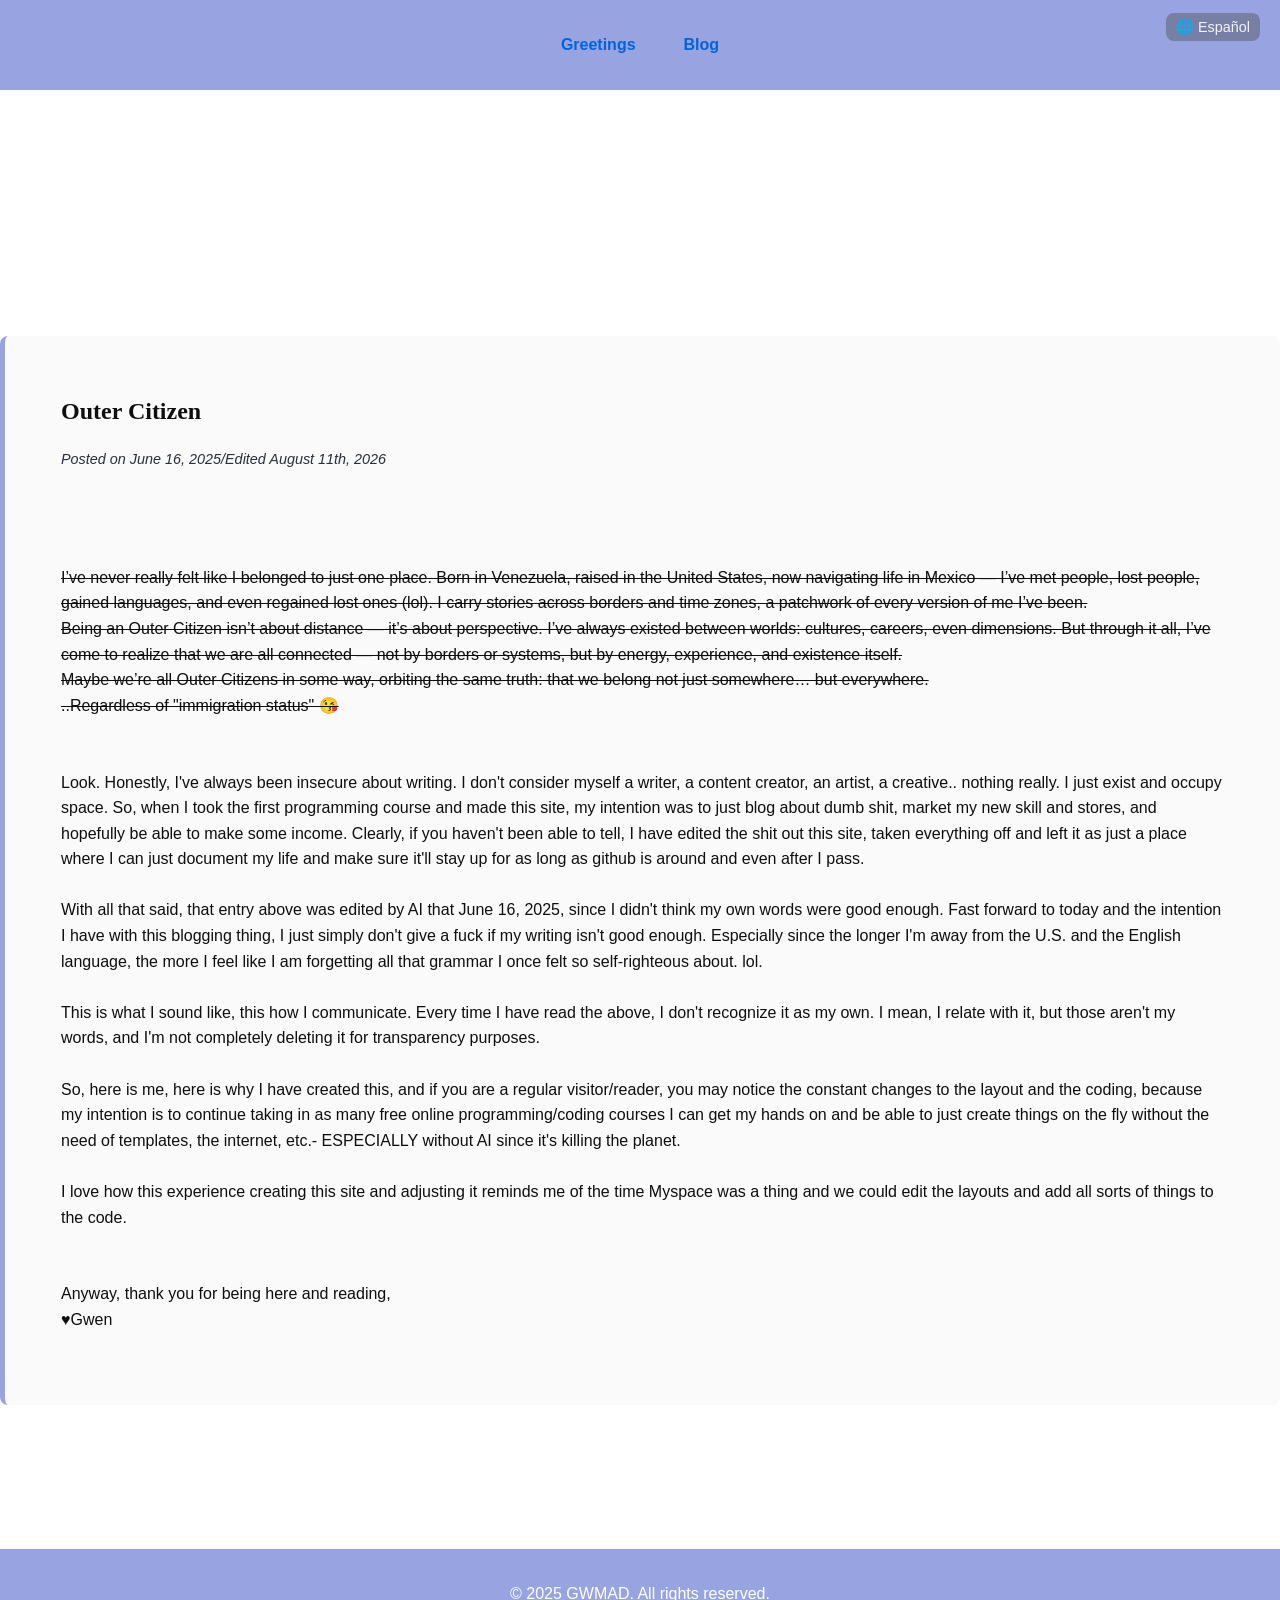
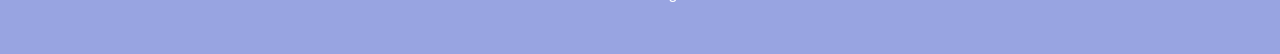
==== commit 111399cb: "Update blog-outer-citizen.html" ====
--- a/blog-outer-citizen.html
+++ b/blog-outer-citizen.html
@@ -49,13 +49,13 @@
 words were good enough. Fast forward to today and the intention I have with this blogging thing, I just
 simply don't give a fuck if my writing isn't good enough. Especially since the longer I'm away from the U.S.
 and the English language, the more I feel like I am forgetting all that grammar I once felt so self-righteous 
-about. lol
+about. lol. 
 <br><br>This is what I sound like, this how I communicate. Every time I have read the above, I don't recognize it 
 as my own. I mean, I relate with it, but those aren't my words, and I'm not completely deleting it for transparency purposes.
 <br><br>So, here is me, here is why I have created this, and if you are a regular visitor/reader, you may
 notice the constant changes to the layout and the coding, because my intention is to continue taking in as 
 many free online programming/coding courses I can get my hands on and be able to just create things on the fly 
-without the need of templates nor the internet, etc. 
+without the need of templates, the internet, etc.- ESPECIALLY without AI since it's killing the planet. 
 <br><br>I love how this experience creating this site and adjusting it reminds me of the time Myspace
 was a thing and we could edit the layouts and add all sorts of things to the code. 
 <br><br><br>
